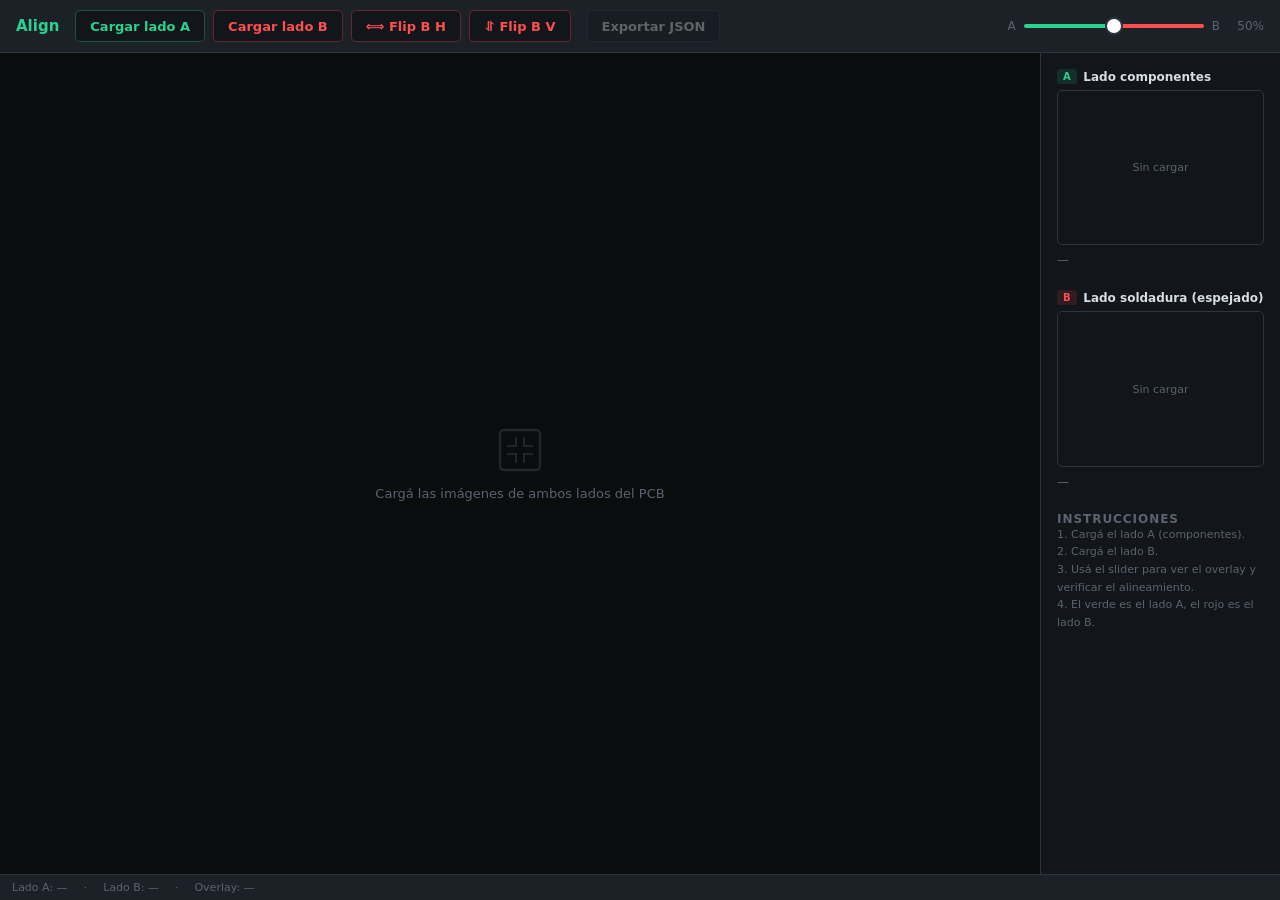
==== align_tool.html @ b1d6e64c "feat(prepare): align_tool.html — overlay de ambos lados con flip y export JSON - Carga lado A (tinte" ====
<!doctype html>
<html lang="es">
<head>
  <meta charset="utf-8">
  <meta name="viewport" content="width=device-width, initial-scale=1">
  <title>Align — PCB Reverser</title>
  <style>
    :root {
      --bg:     #12161a;
      --panel:  #1c2128;
      --border: #2d3540;
      --text:   #d8dde3;
      --muted:  #5a6370;
      --accent: #29d28f;
      --red:    #ff4e4e;
      --green:  #29d28f;
      --radius: 8px;
    }

    * { box-sizing: border-box; margin: 0; padding: 0; }

    body {
      background: var(--bg);
      color: var(--text);
      font-family: Inter, ui-sans-serif, system-ui, -apple-system, "Segoe UI", sans-serif;
      font-size: 14px;
      display: flex;
      flex-direction: column;
      height: 100dvh;
      overflow: hidden;
    }

    /* ── HEADER ─────────────────────────────────────── */
    header {
      flex: none;
      display: flex;
      align-items: center;
      gap: 16px;
      padding: 10px 16px;
      background: var(--panel);
      border-bottom: 1px solid var(--border);
      flex-wrap: wrap;
    }

    header h1 {
      font-size: 15px;
      font-weight: 700;
      color: var(--accent);
      white-space: nowrap;
    }

    .sep {
      flex: 1;
    }

    .ctrl-group {
      display: flex;
      align-items: center;
      gap: 8px;
    }

    button {
      height: 32px;
      padding: 0 14px;
      border: 1px solid var(--border);
      border-radius: 5px;
      background: var(--bg);
      color: var(--text);
      font: inherit;
      font-size: 13px;
      font-weight: 600;
      cursor: pointer;
      white-space: nowrap;
      transition: border-color .15s, background .15s;
    }
    button:hover { border-color: var(--accent); }
    button:disabled { opacity: .35; cursor: default; }

    .btn-a { border-color: #29d28f55; color: var(--green); }
    .btn-a:hover { background: #29d28f18; }
    .btn-b { border-color: #ff4e4e55; color: var(--red); }
    .btn-b:hover { background: #ff4e4e18; }
    .btn-b.active { background: #ff4e4e28; border-color: var(--red); }

    .slider-wrap {
      display: flex;
      align-items: center;
      gap: 8px;
    }

    .slider-wrap label {
      font-size: 12px;
      color: var(--muted);
      white-space: nowrap;
    }

    input[type="range"] {
      -webkit-appearance: none;
      appearance: none;
      width: 180px;
      height: 4px;
      background: linear-gradient(
        to right,
        var(--green) 0%,
        var(--green) var(--pct, 50%),
        var(--red)   var(--pct, 50%),
        var(--red)   100%
      );
      border-radius: 4px;
      outline: none;
      cursor: pointer;
    }
    input[type="range"]::-webkit-slider-thumb {
      -webkit-appearance: none;
      width: 14px; height: 14px;
      border-radius: 50%;
      background: #fff;
      box-shadow: 0 0 0 2px var(--border);
      cursor: pointer;
    }

    .slider-val {
      font-size: 12px;
      color: var(--muted);
      min-width: 36px;
      text-align: right;
      font-variant-numeric: tabular-nums;
    }

    /* ── LAYOUT ──────────────────────────────────────── */
    .body {
      flex: 1;
      display: grid;
      grid-template-columns: minmax(0, 1fr) 240px;
      overflow: hidden;
    }

    /* ── STAGE ───────────────────────────────────────── */
    .stage {
      position: relative;
      overflow: auto;
      background: #0a0c0e;
    }

    .canvas-wrap {
      position: relative;
      display: inline-block;
      min-width: 100%;
      min-height: 100%;
    }

    #canvas-a,
    #canvas-b {
      display: block;
    }

    #canvas-a {
      position: relative; /* establishes layout */
      max-width: 100%;
      height: auto;
    }

    #canvas-b {
      position: absolute;
      top: 0; left: 0;
      width: 100%;
      height: auto;
      pointer-events: none;
      opacity: 0.5;
    }

    .placeholder {
      position: absolute;
      inset: 0;
      display: flex;
      flex-direction: column;
      align-items: center;
      justify-content: center;
      gap: 12px;
      color: var(--muted);
      font-size: 13px;
      pointer-events: none;
    }

    .placeholder svg {
      width: 48px; height: 48px;
      opacity: .3;
    }

    /* ── SIDEBAR ─────────────────────────────────────── */
    aside {
      border-left: 1px solid var(--border);
      padding: 16px;
      overflow-y: auto;
      display: flex;
      flex-direction: column;
      gap: 20px;
    }

    aside h2 {
      font-size: 12px;
      font-weight: 700;
      text-transform: uppercase;
      letter-spacing: .08em;
      color: var(--muted);
    }

    .img-card {
      display: flex;
      flex-direction: column;
      gap: 6px;
    }

    .img-card-header {
      display: flex;
      align-items: center;
      gap: 6px;
    }

    .tag {
      font-size: 10px;
      font-weight: 700;
      padding: 2px 6px;
      border-radius: 3px;
      text-transform: uppercase;
      letter-spacing: .06em;
    }

    .tag-a { background: #29d28f22; color: var(--green); }
    .tag-b { background: #ff4e4e22; color: var(--red); }

    .img-info {
      font-size: 12px;
      color: var(--muted);
      line-height: 1.6;
    }

    .thumb {
      width: 100%;
      aspect-ratio: 4/3;
      background: var(--bg);
      border: 1px solid var(--border);
      border-radius: 5px;
      overflow: hidden;
      display: flex;
      align-items: center;
      justify-content: center;
    }

    .thumb canvas {
      max-width: 100%;
      max-height: 100%;
      display: block;
    }

    .thumb .empty {
      font-size: 11px;
      color: var(--muted);
    }

    .hint {
      font-size: 11px;
      color: var(--muted);
      line-height: 1.6;
    }

    /* ── STATUS BAR ──────────────────────────────────── */
    .statusbar {
      flex: none;
      height: 26px;
      display: flex;
      align-items: center;
      padding: 0 12px;
      gap: 16px;
      font-size: 11px;
      color: var(--muted);
      background: var(--panel);
      border-top: 1px solid var(--border);
    }

    .statusbar span + span::before {
      content: "·";
      margin-right: 16px;
    }
  </style>
</head>
<body>

<header>
  <h1>Align</h1>

  <div class="ctrl-group">
    <button class="btn-a" id="btn-load-a">Cargar lado A</button>
    <button class="btn-b" id="btn-load-b">Cargar lado B</button>
    <button class="btn-b" id="btn-flip-b"  title="Flip horizontal lado B">⟺ Flip B H</button>
    <button class="btn-b"       id="btn-flip-bv" title="Flip vertical lado B">⥯ Flip B V</button>
  </div>

  <button id="btn-export" disabled>Exportar JSON</button>

  <div class="sep"></div>

  <div class="slider-wrap">
    <label>A</label>
    <input type="range" id="opacity-slider" min="0" max="100" value="50">
    <label>B</label>
    <span class="slider-val" id="slider-val">50%</span>
  </div>
</header>

<div class="body">
  <div class="stage" id="stage">
    <div class="canvas-wrap" id="canvas-wrap">
      <canvas id="canvas-a"></canvas>
      <canvas id="canvas-b"></canvas>
      <div class="placeholder" id="placeholder">
        <svg viewBox="0 0 48 48" fill="none" xmlns="http://www.w3.org/2000/svg">
          <rect x="4" y="4" width="40" height="40" rx="4" stroke="currentColor" stroke-width="2.5"/>
          <path d="M12 20h8M28 20h8M12 28h8M28 28h8M20 12v8M20 28v8M28 12v8M28 28v8" stroke="currentColor" stroke-width="2" stroke-linecap="round"/>
        </svg>
        <span>Cargá las imágenes de ambos lados del PCB</span>
      </div>
    </div>
  </div>

  <aside>
    <div class="img-card">
      <div class="img-card-header">
        <span class="tag tag-a">A</span>
        <span style="font-size:12px;font-weight:600;">Lado componentes</span>
      </div>
      <div class="thumb" id="thumb-a"><span class="empty">Sin cargar</span></div>
      <div class="img-info" id="info-a">—</div>
    </div>

    <div class="img-card">
      <div class="img-card-header">
        <span class="tag tag-b">B</span>
        <span style="font-size:12px;font-weight:600;">Lado soldadura (espejado)</span>
      </div>
      <div class="thumb" id="thumb-b"><span class="empty">Sin cargar</span></div>
      <div class="img-info" id="info-b">—</div>
    </div>

    <div>
      <h2>Instrucciones</h2>
      <p class="hint">
        1. Cargá el lado A (componentes).<br>
        2. Cargá el lado B.<br>
        3. Usá el slider para ver el overlay y verificar el alineamiento.<br>
        4. El verde es el lado A, el rojo es el lado B.
      </p>
    </div>
  </aside>
</div>

<div class="statusbar">
  <span id="status-a">Lado A: —</span>
  <span id="status-b">Lado B: —</span>
  <span id="status-overlay">Overlay: —</span>
</div>

<script>
  /* ── State ─────────────────────────────────────── */
  const state = {
    imgA: null,   // HTMLImageElement
    imgB: null,
    wA: 0, hA: 0,
    wB: 0, hB: 0,
    nameA: null,
    nameB: null,
    flipB: false,
    flipBV: false,
  };

  /* ── DOM refs ──────────────────────────────────── */
  const canvasA      = document.getElementById("canvas-a");
  const canvasB      = document.getElementById("canvas-b");
  const ctxA         = canvasA.getContext("2d");
  const ctxB         = canvasB.getContext("2d");
  const placeholder  = document.getElementById("placeholder");
  const slider       = document.getElementById("opacity-slider");
  const sliderVal    = document.getElementById("slider-val");
  const thumbA       = document.getElementById("thumb-a");
  const thumbB       = document.getElementById("thumb-b");
  const infoA        = document.getElementById("info-a");
  const infoB        = document.getElementById("info-b");
  const statusA      = document.getElementById("status-a");
  const statusB      = document.getElementById("status-b");
  const statusOverlay= document.getElementById("status-overlay");

  /* ── Slider ────────────────────────────────────── */
  function updateSlider() {
    const v = Number(slider.value);
    slider.style.setProperty("--pct", `${100 - v}%`);
    sliderVal.textContent = `${v}%`;
    canvasB.style.opacity = v / 100;
  }
  slider.addEventListener("input", updateSlider);
  updateSlider();

  /* ── Draw helpers ──────────────────────────────── */
  function drawA(img) {
    const w = img.naturalWidth, h = img.naturalHeight;
    canvasA.width  = w;
    canvasA.height = h;

    // Green tint on A
    ctxA.drawImage(img, 0, 0);
    ctxA.globalCompositeOperation = "multiply";
    ctxA.fillStyle = "#00ff88";
    ctxA.fillRect(0, 0, w, h);
    ctxA.globalCompositeOperation = "source-over";
  }

  function drawB(img, refW, refH, flipH, flipV) {
    const w = refW || img.naturalWidth;
    const h = refH || img.naturalHeight;
    canvasB.width  = w;
    canvasB.height = h;

    ctxB.save();
    ctxB.translate(flipH ? w : 0, flipV ? h : 0);
    ctxB.scale(flipH ? -1 : 1, flipV ? -1 : 1);
    ctxB.drawImage(img, 0, 0, w, h);
    ctxB.restore();

    // Red tint
    ctxB.globalCompositeOperation = "multiply";
    ctxB.fillStyle = "#ff4444";
    ctxB.fillRect(0, 0, w, h);
    ctxB.globalCompositeOperation = "source-over";
  }

  function makeThumbnail(img, container, flipped) {
    container.innerHTML = "";
    const tc = document.createElement("canvas");
    const MAX = 200;
    const scale = Math.min(MAX / img.naturalWidth, MAX / img.naturalHeight, 1);
    tc.width  = Math.round(img.naturalWidth  * scale);
    tc.height = Math.round(img.naturalHeight * scale);
    const tctx = tc.getContext("2d");
    if (flipped) {
      tctx.translate(tc.width, 0);
      tctx.scale(-1, 1);
    }
    tctx.drawImage(img, 0, 0, tc.width, tc.height);
    container.appendChild(tc);
  }

  function fmt(n) { return n.toLocaleString("es"); }
  function fmtSize(w, h) { return `${fmt(w)} × ${fmt(h)} px`; }

  /* ── Load image helper ─────────────────────────── */
  async function pickImage(opts = {}) {
    if (!window.showOpenFilePicker) {
      // Fallback: <input type="file">
      return new Promise((resolve) => {
        const inp = document.createElement("input");
        inp.type = "file";
        inp.accept = "image/*";
        inp.onchange = () => {
          const file = inp.files[0];
          if (!file) return resolve(null);
          const url = URL.createObjectURL(file);
          const img = new Image();
          img.onload = () => resolve({ img, name: file.name });
          img.src = url;
        };
        inp.click();
      });
    }

    try {
      const [fh] = await window.showOpenFilePicker({
        types: [{ description: "Imágenes", accept: { "image/*": [".jpg",".jpeg",".png",".tif",".tiff",".bmp"] } }],
        multiple: false,
        ...opts,
      });
      const file = await fh.getFile();
      const url  = URL.createObjectURL(file);
      return new Promise((resolve) => {
        const img = new Image();
        img.onload = () => resolve({ img, name: file.name, handle: fh });
        img.onerror = () => resolve(null);
        img.src = url;
      });
    } catch (e) {
      if (e.name !== "AbortError") console.error(e);
      return null;
    }
  }

  /* ── Load A ────────────────────────────────────── */
  document.getElementById("btn-load-a").addEventListener("click", async () => {
    const result = await pickImage();
    if (!result) return;
    const { img, name } = result;

    state.imgA  = img;
    state.nameA = name;
    state.wA    = img.naturalWidth;
    state.hA    = img.naturalHeight;

    drawA(img);
    makeThumbnail(img, thumbA, false);
    placeholder.style.display = "none";

    infoA.textContent = `${name}\n${fmtSize(state.wA, state.hA)}`;
    statusA.textContent = `Lado A: ${fmtSize(state.wA, state.hA)}`;
    updateExportBtn();

    // Redraw B at A's dimensions if already loaded
    if (state.imgB) {
      drawB(state.imgB, state.wA, state.hA);
      updateOverlayStatus();
    }
  });

  /* ── Load B ────────────────────────────────────── */
  document.getElementById("btn-load-b").addEventListener("click", async () => {
    const result = await pickImage();
    if (!result) return;
    const { img, name } = result;

    state.imgB  = img;
    state.nameB = name;
    state.wB    = img.naturalWidth;
    state.hB    = img.naturalHeight;

    const refW = state.imgA ? state.wA : state.wB;
    const refH = state.imgA ? state.hA : state.hB;
    drawB(img, refW, refH, state.flipB, state.flipBV);

    makeThumbnail(img, thumbB, true);
    placeholder.style.display = "none";

    infoB.textContent = `${name}\n${fmtSize(state.wB, state.hB)}`;
    statusB.textContent = `Lado B: ${fmtSize(state.wB, state.hB)}`;
    updateExportBtn();

    updateOverlayStatus();
  });

  /* ── Flip B ────────────────────────────────────── */
  function redrawB() {
    if (!state.imgB) return;
    const refW = state.imgA ? state.wA : state.wB;
    const refH = state.imgA ? state.hA : state.hB;
    drawB(state.imgB, refW, refH, state.flipB, state.flipBV);
    makeThumbnail(state.imgB, thumbB, state.flipB);
  }

  const btnFlip = document.getElementById("btn-flip-b");
  btnFlip.addEventListener("click", () => {
    state.flipB = !state.flipB;
    btnFlip.classList.toggle("active", state.flipB);
    redrawB();
  });

  const btnFlipV = document.getElementById("btn-flip-bv");
  btnFlipV.addEventListener("click", () => {
    state.flipBV = !state.flipBV;
    btnFlipV.classList.toggle("active", state.flipBV);
    redrawB();
  });

  /* ── Export ────────────────────────────────────── */
  const btnExport = document.getElementById("btn-export");

  function updateExportBtn() {
    btnExport.disabled = !state.imgA && !state.imgB;
  }

  btnExport.addEventListener("click", () => {
    const data = {
      side_a: state.nameA || null,
      side_b: state.nameB || null,
      flip_h: state.flipB,
      flip_v: state.flipBV,
      alignment: null,
    };
    const blob = new Blob([JSON.stringify(data, null, 2)], { type: "application/json" });
    const a = document.createElement("a");
    a.href = URL.createObjectURL(blob);
    a.download = "align.json";
    a.click();
    URL.revokeObjectURL(a.href);
  });

  function updateOverlayStatus() {
    if (!state.imgA || !state.imgB) return;
    const match = (state.wA === state.wB && state.hA === state.hB);
    statusOverlay.textContent = match
      ? "Overlay: dimensiones coinciden ✓"
      : `Overlay: B escalado a ${fmtSize(state.wA, state.hA)}`;
  }
</script>

</body>
</html>
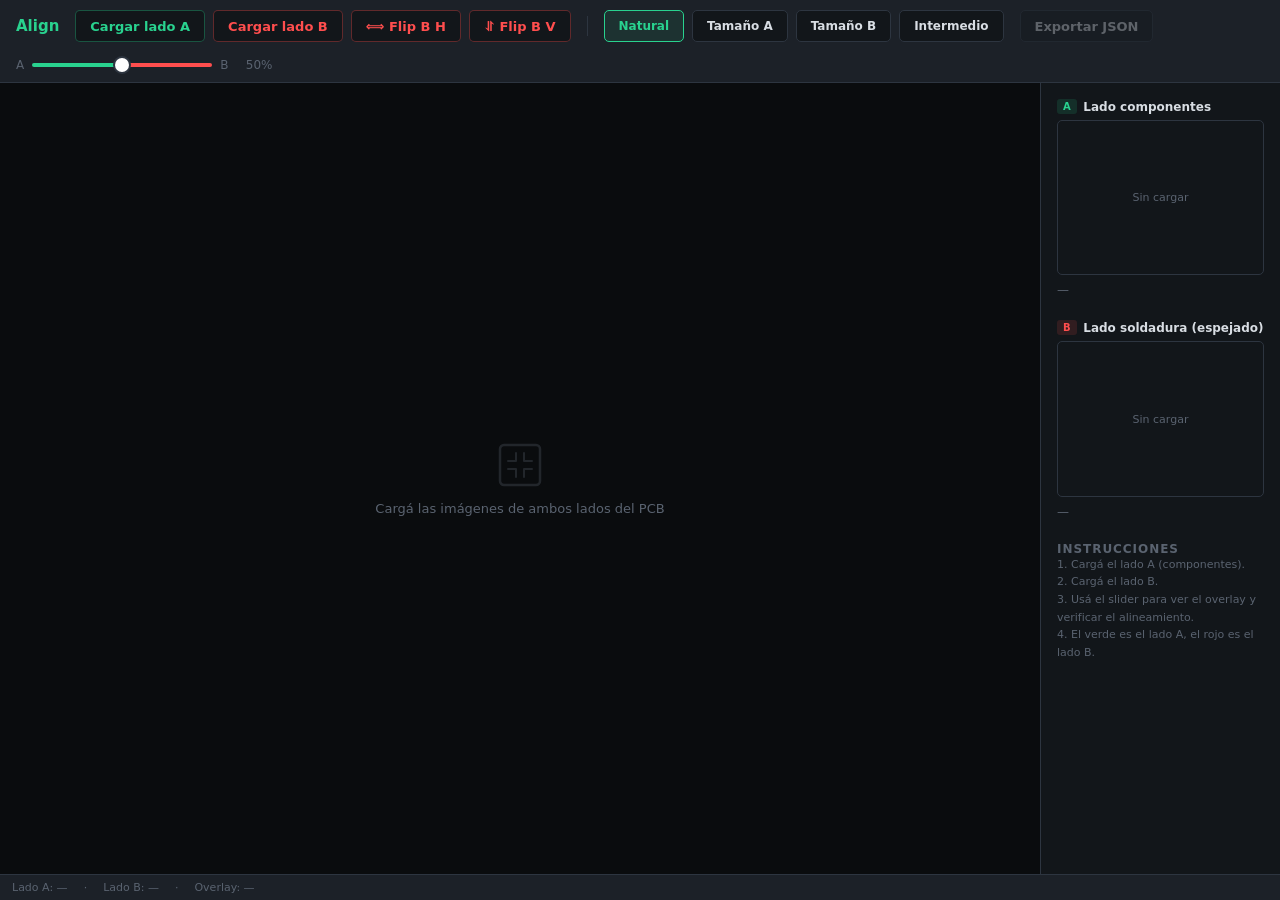
==== commit 317d710b: "feat(viewer+editor): conectividad de trazas, URL state y mejoras visuales viewer.html: - Conectivida" ====
--- a/align_tool.html
+++ b/align_tool.html
@@ -2,6 +2,7 @@
 <html lang="es">
 <head>
   <meta charset="utf-8">
+    <link rel="icon" type="image/svg+xml" href="img/favicon.svg">
   <meta name="viewport" content="width=device-width, initial-scale=1">
   <title>Align — PCB Reverser</title>
   <style>
@@ -81,6 +82,9 @@
     .btn-b { border-color: #ff4e4e55; color: var(--red); }
     .btn-b:hover { background: #ff4e4e18; }
     .btn-b.active { background: #ff4e4e28; border-color: var(--red); }
+
+    .size-btn { font-size: 12px; }
+    .size-btn.active { background: #29d28f18; border-color: var(--accent); color: var(--accent); }
 
     .slider-wrap {
       display: flex;
@@ -293,7 +297,16 @@
     <button class="btn-a" id="btn-load-a">Cargar lado A</button>
     <button class="btn-b" id="btn-load-b">Cargar lado B</button>
     <button class="btn-b" id="btn-flip-b"  title="Flip horizontal lado B">⟺ Flip B H</button>
-    <button class="btn-b"       id="btn-flip-bv" title="Flip vertical lado B">⥯ Flip B V</button>
+    <button class="btn-b" id="btn-flip-bv" title="Flip vertical lado B">⥯ Flip B V</button>
+  </div>
+
+  <div style="width:1px;height:20px;background:var(--border)"></div>
+
+  <div class="ctrl-group" id="size-btns">
+    <button class="size-btn active" id="btn-size-natural" title="Tamaños naturales de cada imagen">Natural</button>
+    <button class="size-btn"        id="btn-size-a"       title="Escalar ambas al tamaño de A">Tamaño A</button>
+    <button class="size-btn"        id="btn-size-b"       title="Escalar ambas al tamaño de B">Tamaño B</button>
+    <button class="size-btn"        id="btn-size-mid"     title="Escalar ambas al promedio">Intermedio</button>
   </div>
 
   <button id="btn-export" disabled>Exportar JSON</button>
@@ -371,6 +384,7 @@
     nameB: null,
     flipB: false,
     flipBV: false,
+    sizeMode: "natural",  // "natural" | "a" | "b" | "mid"
   };
 
   /* ── DOM refs ──────────────────────────────────── */
@@ -400,36 +414,54 @@
   updateSlider();
 
   /* ── Draw helpers ──────────────────────────────── */
-  function drawA(img) {
-    const w = img.naturalWidth, h = img.naturalHeight;
-    canvasA.width  = w;
-    canvasA.height = h;
-
-    // Green tint on A
-    ctxA.drawImage(img, 0, 0);
-    ctxA.globalCompositeOperation = "multiply";
-    ctxA.fillStyle = "#00ff88";
-    ctxA.fillRect(0, 0, w, h);
-    ctxA.globalCompositeOperation = "source-over";
-  }
-
-  function drawB(img, refW, refH, flipH, flipV) {
-    const w = refW || img.naturalWidth;
-    const h = refH || img.naturalHeight;
-    canvasB.width  = w;
-    canvasB.height = h;
-
-    ctxB.save();
-    ctxB.translate(flipH ? w : 0, flipV ? h : 0);
-    ctxB.scale(flipH ? -1 : 1, flipV ? -1 : 1);
-    ctxB.drawImage(img, 0, 0, w, h);
-    ctxB.restore();
-
-    // Red tint
-    ctxB.globalCompositeOperation = "multiply";
-    ctxB.fillStyle = "#ff4444";
-    ctxB.fillRect(0, 0, w, h);
-    ctxB.globalCompositeOperation = "source-over";
+
+  // Dimensiones de visualización de cada lado según sizeMode.
+  // En modo "natural" cada uno usa sus dimensiones reales y el canvas
+  // compartido es el máximo — la diferencia queda visible como negro.
+  function effectiveDims() {
+    const { wA = 0, hA = 0, wB = 0, hB = 0, sizeMode } = state;
+    switch (sizeMode) {
+      case "a":   return { dA: { w: wA, h: hA }, dB: { w: wA, h: hA } };
+      case "b":   return { dA: { w: wB, h: hB }, dB: { w: wB, h: hB } };
+      case "mid": return {
+        dA: { w: Math.round((wA + wB) / 2), h: Math.round((hA + hB) / 2) },
+        dB: { w: Math.round((wA + wB) / 2), h: Math.round((hA + hB) / 2) },
+      };
+      default: return { dA: { w: wA, h: hA }, dB: { w: wB, h: hB } };
+    }
+  }
+
+  function redrawBoth() {
+    const { dA, dB } = effectiveDims();
+    const cw = Math.max(dA.w, dB.w);
+    const ch = Math.max(dA.h, dB.h);
+    if (!cw || !ch) return;
+
+    // Canvas A
+    canvasA.width  = cw;
+    canvasA.height = ch;
+    if (state.imgA && dA.w && dA.h) {
+      ctxA.drawImage(state.imgA, 0, 0, dA.w, dA.h);
+      ctxA.globalCompositeOperation = "multiply";
+      ctxA.fillStyle = "#00ff88";
+      ctxA.fillRect(0, 0, dA.w, dA.h);
+      ctxA.globalCompositeOperation = "source-over";
+    }
+
+    // Canvas B — con flip sobre sus dimensiones efectivas
+    canvasB.width  = cw;
+    canvasB.height = ch;
+    if (state.imgB && dB.w && dB.h) {
+      ctxB.save();
+      ctxB.translate(state.flipB ? dB.w : 0, state.flipBV ? dB.h : 0);
+      ctxB.scale(state.flipB ? -1 : 1, state.flipBV ? -1 : 1);
+      ctxB.drawImage(state.imgB, 0, 0, dB.w, dB.h);
+      ctxB.restore();
+      ctxB.globalCompositeOperation = "multiply";
+      ctxB.fillStyle = "#ff4444";
+      ctxB.fillRect(0, 0, dB.w, dB.h);
+      ctxB.globalCompositeOperation = "source-over";
+    }
   }
 
   function makeThumbnail(img, container, flipped) {
@@ -502,19 +534,14 @@
     state.wA    = img.naturalWidth;
     state.hA    = img.naturalHeight;
 
-    drawA(img);
+    redrawBoth();
     makeThumbnail(img, thumbA, false);
     placeholder.style.display = "none";
 
     infoA.textContent = `${name}\n${fmtSize(state.wA, state.hA)}`;
     statusA.textContent = `Lado A: ${fmtSize(state.wA, state.hA)}`;
     updateExportBtn();
-
-    // Redraw B at A's dimensions if already loaded
-    if (state.imgB) {
-      drawB(state.imgB, state.wA, state.hA);
-      updateOverlayStatus();
-    }
+    updateOverlayStatus();
   });
 
   /* ── Load B ────────────────────────────────────── */
@@ -528,11 +555,8 @@
     state.wB    = img.naturalWidth;
     state.hB    = img.naturalHeight;
 
-    const refW = state.imgA ? state.wA : state.wB;
-    const refH = state.imgA ? state.hA : state.hB;
-    drawB(img, refW, refH, state.flipB, state.flipBV);
-
-    makeThumbnail(img, thumbB, true);
+    redrawBoth();
+    makeThumbnail(img, thumbB, state.flipB);
     placeholder.style.display = "none";
 
     infoB.textContent = `${name}\n${fmtSize(state.wB, state.hB)}`;
@@ -544,10 +568,7 @@
 
   /* ── Flip B ────────────────────────────────────── */
   function redrawB() {
-    if (!state.imgB) return;
-    const refW = state.imgA ? state.wA : state.wB;
-    const refH = state.imgA ? state.hA : state.hB;
-    drawB(state.imgB, refW, refH, state.flipB, state.flipBV);
+    redrawBoth();
     makeThumbnail(state.imgB, thumbB, state.flipB);
   }
 
@@ -573,11 +594,16 @@
   }
 
   btnExport.addEventListener("click", () => {
+    const { dA, dB } = effectiveDims();
     const data = {
-      side_a: state.nameA || null,
-      side_b: state.nameB || null,
-      flip_h: state.flipB,
-      flip_v: state.flipBV,
+      side_a:    state.nameA || null,
+      side_b:    state.nameB || null,
+      flip_h:    state.flipB,
+      flip_v:    state.flipBV,
+      size_mode: state.sizeMode,
+      output_size: (state.sizeMode === "natural")
+        ? null
+        : { w: dA.w, h: dA.h },
       alignment: null,
     };
     const blob = new Blob([JSON.stringify(data, null, 2)], { type: "application/json" });
@@ -588,12 +614,29 @@
     URL.revokeObjectURL(a.href);
   });
 
+  /* ── Botones de tamaño ─────────────────────────── */
+  const sizeBtns = document.querySelectorAll(".size-btn");
+  function setSizeMode(mode) {
+    state.sizeMode = mode;
+    sizeBtns.forEach(b => b.classList.toggle("active", b.id === `btn-size-${mode}`));
+    redrawBoth();
+    updateOverlayStatus();
+  }
+  document.getElementById("btn-size-natural").addEventListener("click", () => setSizeMode("natural"));
+  document.getElementById("btn-size-a")      .addEventListener("click", () => setSizeMode("a"));
+  document.getElementById("btn-size-b")      .addEventListener("click", () => setSizeMode("b"));
+  document.getElementById("btn-size-mid")    .addEventListener("click", () => setSizeMode("mid"));
+
   function updateOverlayStatus() {
     if (!state.imgA || !state.imgB) return;
-    const match = (state.wA === state.wB && state.hA === state.hB);
-    statusOverlay.textContent = match
-      ? "Overlay: dimensiones coinciden ✓"
-      : `Overlay: B escalado a ${fmtSize(state.wA, state.hA)}`;
+    const { dA, dB } = effectiveDims();
+    const sizeLabel = {
+      natural: `A: ${fmtSize(state.wA, state.hA)}  B: ${fmtSize(state.wB, state.hB)}`,
+      a:       `Ambas → ${fmtSize(dA.w, dA.h)} (tamaño A)`,
+      b:       `Ambas → ${fmtSize(dB.w, dB.h)} (tamaño B)`,
+      mid:     `Ambas → ${fmtSize(dA.w, dA.h)} (intermedio)`,
+    }[state.sizeMode];
+    statusOverlay.textContent = sizeLabel;
   }
 </script>
 
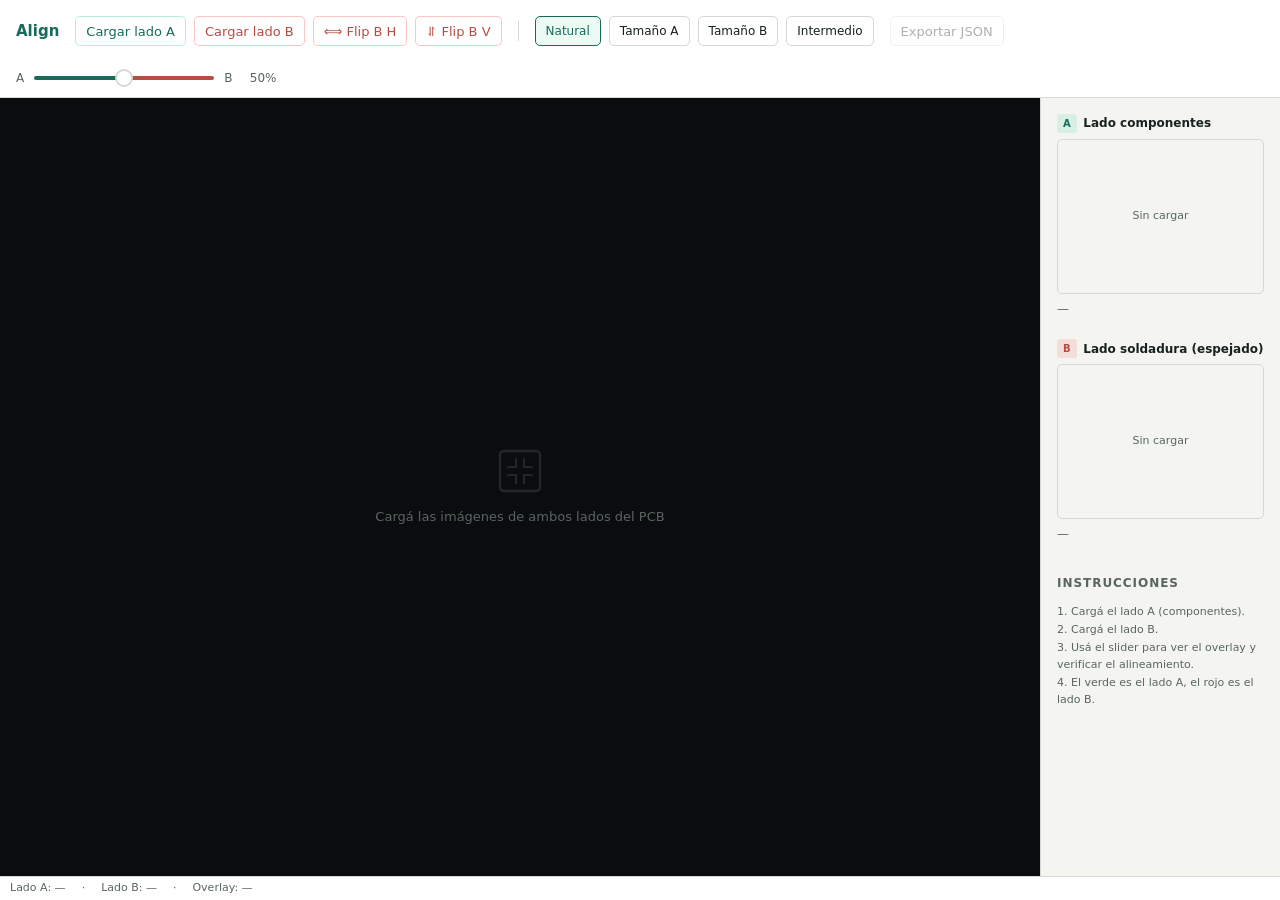
==== commit c5ca11f0: "style: unify dark theme across all tool HTML files via src/tools.css Extracts shared CSS custom prop" ====
--- a/align_tool.html
+++ b/align_tool.html
@@ -5,33 +5,19 @@
     <link rel="icon" type="image/svg+xml" href="img/favicon.svg">
   <meta name="viewport" content="width=device-width, initial-scale=1">
   <title>Align — PCB Reverser</title>
+  <link rel="stylesheet" href="src/tools.css">
   <style>
+    /* align_tool-specific variables and overrides */
     :root {
-      --bg:     #12161a;
-      --panel:  #1c2128;
-      --border: #2d3540;
-      --text:   #d8dde3;
-      --muted:  #5a6370;
-      --accent: #29d28f;
-      --red:    #ff4e4e;
-      --green:  #29d28f;
       --radius: 8px;
     }
 
-    * { box-sizing: border-box; margin: 0; padding: 0; }
-
     body {
-      background: var(--bg);
-      color: var(--text);
-      font-family: Inter, ui-sans-serif, system-ui, -apple-system, "Segoe UI", sans-serif;
-      font-size: 14px;
       display: flex;
       flex-direction: column;
       height: 100dvh;
-      overflow: hidden;
-    }
-
-    /* ── HEADER ─────────────────────────────────────── */
+    }
+
     header {
       flex: none;
       display: flex;
@@ -50,34 +36,13 @@
       white-space: nowrap;
     }
 
-    .sep {
-      flex: 1;
-    }
-
     .ctrl-group {
       display: flex;
       align-items: center;
       gap: 8px;
     }
 
-    button {
-      height: 32px;
-      padding: 0 14px;
-      border: 1px solid var(--border);
-      border-radius: 5px;
-      background: var(--bg);
-      color: var(--text);
-      font: inherit;
-      font-size: 13px;
-      font-weight: 600;
-      cursor: pointer;
-      white-space: nowrap;
-      transition: border-color .15s, background .15s;
-    }
-    button:hover { border-color: var(--accent); }
-    button:disabled { opacity: .35; cursor: default; }
-
-    .btn-a { border-color: #29d28f55; color: var(--green); }
+    .btn-a { border-color: #29d28f55; color: var(--accent); }
     .btn-a:hover { background: #29d28f18; }
     .btn-b { border-color: #ff4e4e55; color: var(--red); }
     .btn-b:hover { background: #ff4e4e18; }
@@ -105,8 +70,8 @@
       height: 4px;
       background: linear-gradient(
         to right,
-        var(--green) 0%,
-        var(--green) var(--pct, 50%),
+        var(--accent) 0%,
+        var(--accent) var(--pct, 50%),
         var(--red)   var(--pct, 50%),
         var(--red)   100%
       );
@@ -230,7 +195,7 @@
       letter-spacing: .06em;
     }
 
-    .tag-a { background: #29d28f22; color: var(--green); }
+    .tag-a { background: #29d28f22; color: var(--accent); }
     .tag-b { background: #ff4e4e22; color: var(--red); }
 
     .img-info {
@@ -268,24 +233,6 @@
       line-height: 1.6;
     }
 
-    /* ── STATUS BAR ──────────────────────────────────── */
-    .statusbar {
-      flex: none;
-      height: 26px;
-      display: flex;
-      align-items: center;
-      padding: 0 12px;
-      gap: 16px;
-      font-size: 11px;
-      color: var(--muted);
-      background: var(--panel);
-      border-top: 1px solid var(--border);
-    }
-
-    .statusbar span + span::before {
-      content: "·";
-      margin-right: 16px;
-    }
   </style>
 </head>
 <body>
--- a/src/tools.css
+++ b/src/tools.css
@@ -0,0 +1,148 @@
+/* ── RetroPCB Decoder — shared tool styles ── */
+
+/* Dark base */
+:root {
+  color-scheme: dark;
+  --bg:        #12161a;
+  --panel:     #1c2128;
+  --border:    #2d3540;
+  --text:      #d8dde3;
+  --muted:     #5a6370;
+  --accent:    #29d28f;
+  --accent-bg: #29d28f22;
+  --amber:     #ffb830;
+  --amber-bg:  #ffb83022;
+  --red:       #f85149;
+  --col-a:     #4a9eff;
+  --col-b:     #ff7b72;
+  --col-b-bg:  #ff7b7222;
+}
+
+/* Light override */
+@media (prefers-color-scheme: light) {
+  :root {
+    color-scheme: light;
+    --bg:        #f4f5f0;
+    --panel:     #ffffff;
+    --border:    #d4d9d5;
+    --text:      #17211f;
+    --muted:     #596561;
+    --accent:    #176b58;
+    --accent-bg: #176b5820;
+    --amber:     #c7892b;
+    --amber-bg:  #c7892b20;
+    --red:       #b44d43;
+    --col-a:     #2d668f;
+    --col-b:     #8b2500;
+    --col-b-bg:  #8b250020;
+  }
+}
+
+*, *::before, *::after { box-sizing: border-box; }
+
+body {
+  margin: 0;
+  background: var(--bg);
+  color: var(--text);
+  font-family: Inter, ui-sans-serif, system-ui, -apple-system, BlinkMacSystemFont, "Segoe UI", sans-serif;
+  font-size: 14px;
+  line-height: 1.5;
+  overflow: hidden;
+  overscroll-behavior: none;
+  user-select: none;
+}
+
+/* ── App shell layout ── */
+.app-shell {
+  display: flex;
+  flex-direction: column;
+  height: 100dvh;
+}
+
+/* ── Toolbar header ── */
+.toolbar-header {
+  flex: none;
+  display: flex;
+  align-items: center;
+  gap: 8px;
+  padding: 7px 12px;
+  background: var(--panel);
+  border-bottom: 1px solid var(--border);
+  flex-wrap: wrap;
+}
+
+.toolbar-header h1 {
+  margin: 0;
+  font-size: 15px;
+  font-weight: 700;
+  white-space: nowrap;
+}
+
+.vsep {
+  width: 1px;
+  height: 22px;
+  background: var(--border);
+  flex-shrink: 0;
+}
+
+.sep { flex: 1; min-width: 0; }
+
+/* ── Buttons ── */
+button {
+  min-height: 30px;
+  padding: 0 10px;
+  border: 1px solid var(--border);
+  border-radius: 5px;
+  background: var(--panel);
+  color: var(--text);
+  font: inherit;
+  font-size: 13px;
+  cursor: pointer;
+  white-space: nowrap;
+  transition: border-color .12s, background .12s;
+}
+button:hover:not(:disabled) { border-color: var(--accent); }
+button:disabled { opacity: .35; cursor: default; }
+button.active   { background: var(--accent-bg); border-color: var(--accent); color: var(--accent); }
+button.active-g { background: var(--accent-bg); border-color: var(--accent); color: var(--accent); }
+button.active-b { background: var(--col-b-bg);  border-color: var(--col-b);  color: var(--col-b); }
+
+/* ── Inputs / selects ── */
+input[type="number"],
+input[type="text"],
+input[type="search"],
+select {
+  min-height: 28px;
+  padding: 0 7px;
+  border: 1px solid var(--border);
+  border-radius: 5px;
+  background: var(--bg);
+  color: var(--text);
+  font: inherit;
+  font-size: 13px;
+}
+input:focus, select:focus { outline: none; border-color: var(--accent); }
+
+.ctrl-label {
+  display: flex;
+  align-items: center;
+  gap: 5px;
+  font-size: 13px;
+  color: var(--muted);
+  white-space: nowrap;
+}
+
+/* ── Status bar ── */
+.statusbar {
+  flex: none;
+  height: 24px;
+  display: flex;
+  align-items: center;
+  padding: 0 10px;
+  gap: 16px;
+  font-size: 11px;
+  color: var(--muted);
+  background: var(--panel);
+  border-top: 1px solid var(--border);
+}
+.statusbar span + span::before { content: "·"; margin-right: 16px; }
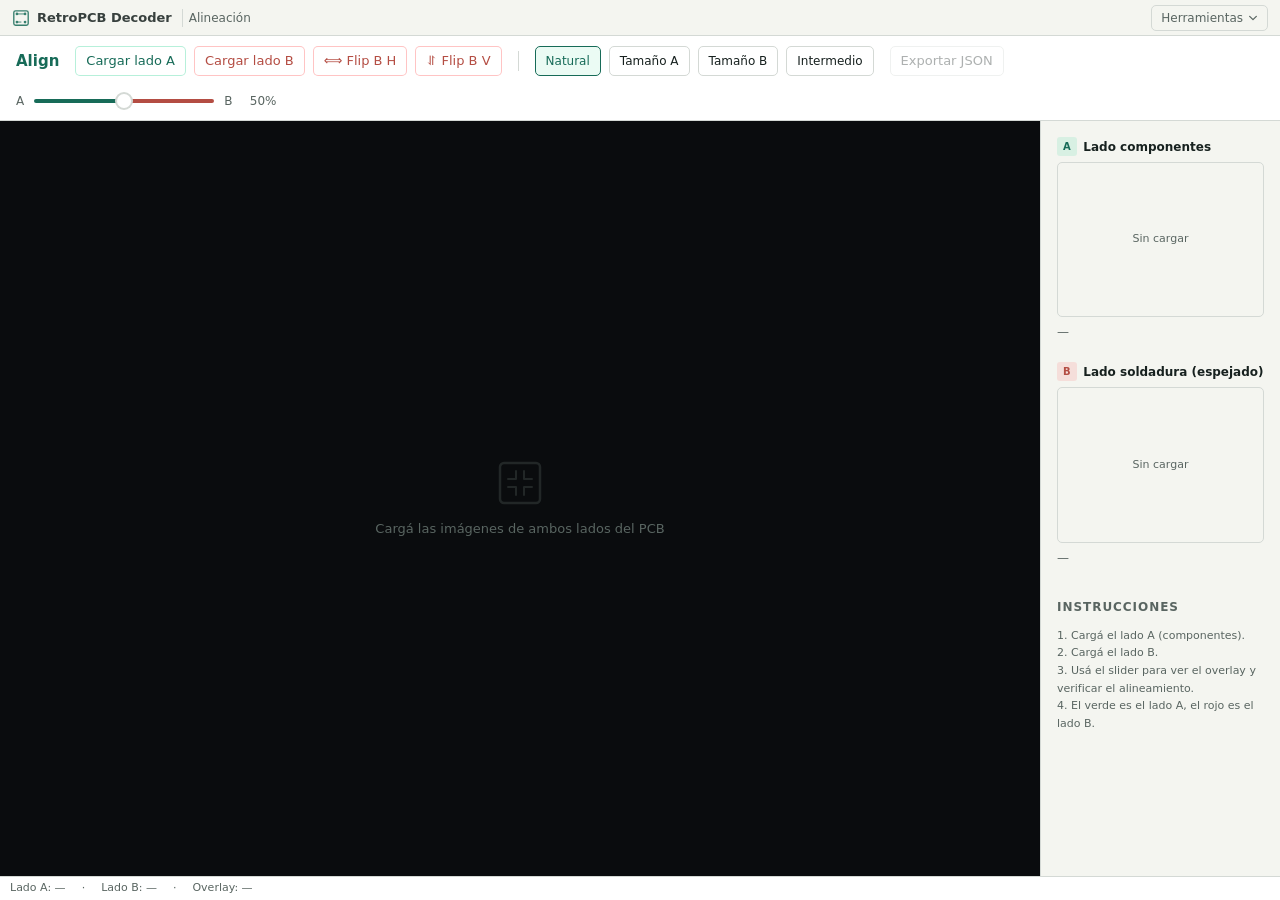
==== commit 0f0ca5f4: "feat(nav): add unified app nav across all tool pages Creates src/nav.js that injects a consistent na" ====
--- a/align_tool.html
+++ b/align_tool.html
@@ -4,8 +4,9 @@
   <meta charset="utf-8">
     <link rel="icon" type="image/svg+xml" href="img/favicon.svg">
   <meta name="viewport" content="width=device-width, initial-scale=1">
-  <title>Align — PCB Reverser</title>
+  <title>Align — RetroPCB Decoder</title>
   <link rel="stylesheet" href="src/tools.css">
+  <script src="src/nav.js" defer></script>
   <style>
     /* align_tool-specific variables and overrides */
     :root {
@@ -235,7 +236,7 @@
 
   </style>
 </head>
-<body>
+<body data-tool="Alineación">
 
 <header>
   <h1>Align</h1>
--- a/src/tools.css
+++ b/src/tools.css
@@ -42,6 +42,9 @@
 
 body {
   margin: 0;
+  display: flex;
+  flex-direction: column;
+  height: 100dvh;
   background: var(--bg);
   color: var(--text);
   font-family: Inter, ui-sans-serif, system-ui, -apple-system, BlinkMacSystemFont, "Segoe UI", sans-serif;
@@ -52,15 +55,114 @@
   user-select: none;
 }
 
-/* ── App shell layout ── */
-.app-shell {
-  display: flex;
-  flex-direction: column;
-  height: 100dvh;
+/* ── App nav (injected by src/nav.js) ── */
+.app-nav {
+  flex: none;
+  display: flex;
+  align-items: center;
+  gap: 8px;
+  height: 36px;
+  padding: 0 12px;
+  background: var(--bg);
+  border-bottom: 1px solid var(--border);
+  font-size: 13px;
+}
+
+.app-nav-brand {
+  display: flex;
+  align-items: center;
+  gap: 7px;
+  color: var(--text);
+  text-decoration: none;
+  font-weight: 600;
+  white-space: nowrap;
+  opacity: .85;
+}
+.app-nav-brand:hover { opacity: 1; }
+
+.app-nav-icon {
+  width: 18px;
+  height: 18px;
+  color: var(--accent);
+  flex-shrink: 0;
+}
+
+.app-nav-wordmark { font-size: 13px; }
+
+.app-nav-tool-name {
+  color: var(--muted);
+  font-size: 12px;
+  padding-left: 6px;
+  border-left: 1px solid var(--border);
+  margin-left: 2px;
+  white-space: nowrap;
+}
+
+.app-nav-gap { flex: 1; }
+
+/* ── Tools dropdown ── */
+.app-nav-menu-wrap { position: relative; }
+
+.app-nav-menu-btn {
+  display: flex;
+  align-items: center;
+  gap: 5px;
+  min-height: 26px;
+  padding: 0 9px;
+  border: 1px solid var(--border);
+  border-radius: 5px;
+  background: transparent;
+  color: var(--muted);
+  font: inherit;
+  font-size: 12px;
+  cursor: pointer;
+  white-space: nowrap;
+  transition: border-color .12s, color .12s;
+}
+.app-nav-menu-btn:hover { border-color: var(--accent); color: var(--text); }
+.app-nav-menu-btn[aria-expanded="true"] { border-color: var(--accent); color: var(--text); }
+
+.app-nav-chevron { width: 10px; height: 10px; }
+
+.app-nav-dropdown {
+  position: absolute;
+  top: calc(100% + 6px);
+  right: 0;
+  min-width: 180px;
+  list-style: none;
+  margin: 0;
+  padding: 4px;
+  background: var(--panel);
+  border: 1px solid var(--border);
+  border-radius: 8px;
+  box-shadow: 0 8px 24px rgba(0,0,0,.35);
+  z-index: 9999;
+}
+
+.app-nav-dropdown li a {
+  display: block;
+  padding: 7px 10px;
+  border-radius: 5px;
+  color: var(--text);
+  text-decoration: none;
+  font-size: 13px;
+  transition: background .1s;
+}
+.app-nav-dropdown li a:hover { background: var(--accent-bg); color: var(--accent); }
+.app-nav-dropdown li a.current {
+  color: var(--accent);
+  font-weight: 600;
+  pointer-events: none;
+}
+
+/* ── Scrollable pages (BOM, etc.) — overrides the app-shell defaults ── */
+body.scrollable {
+  height: auto;
+  overflow: auto;
 }
 
 /* ── Toolbar header ── */
-.toolbar-header {
+header, .toolbar-header {
   flex: none;
   display: flex;
   align-items: center;
@@ -71,7 +173,7 @@
   flex-wrap: wrap;
 }
 
-.toolbar-header h1 {
+header h1, .toolbar-header h1 {
   margin: 0;
   font-size: 15px;
   font-weight: 700;
